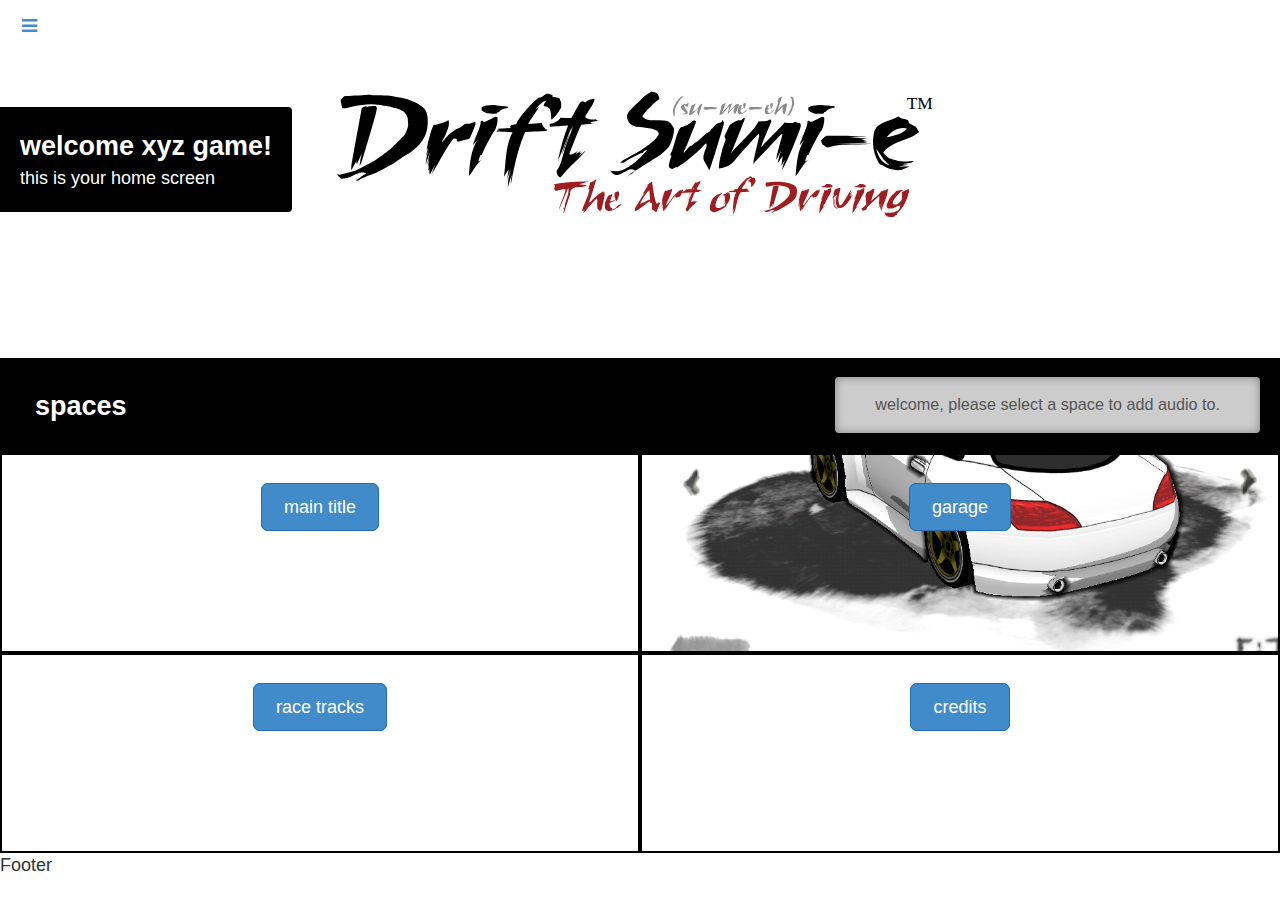
==== index.html @ 36727bef "toying with space selection" ====
<!doctype html>
<html>
<head>
	<meta charset="utf-8">
	<title>autumanary</title>
	<link rel="stylesheet" href="stylesheets/bootstrap-custom.css">
	<link href="//maxcdn.bootstrapcdn.com/font-awesome/4.2.0/css/font-awesome.min.css" rel="stylesheet">
	<link rel="stylesheet" href="stylesheets/main.css">
</head>
<body>
	
	<nav class="drawer">
		<span class="menu-button"><i class="fa fa-bars"></i></span>
		
		<div class="drawer-title">
			<h3><img src="img/autumnary.svg" alt="autumnary logo"></h3>
		</div>

		<div class="">
			<ul>
				<li></li>
				<li></li>
				<li></li>
				<li></li>
			</ul>
		</div>
	</nav>

	<header class="container-fluid">

		<div class="header-title">
			<h2>welcome xyz game!</h2>
			<p>this is your home screen</p>
		</div>

	</header>

	<section id="spaces-selection" class="container-fluid">
		
		<div class="section-title row">
			<h3 class="col-sm-6">spaces</h3>
			<div class="col-sm-6 notification-container">
				<div class="notification-box">
					<p>welcome, please select a space to add audio to.</p>
				</div>
			</div>
		</div>

		<div class="spaces">
			<div class="col-sm-6 space">
				<a href="#" class="button">main title</a>
			</div>
			<div class="col-sm-6 space">
				<img class="garage" src="img/DS_garageE.png" alt="">
				<a href="#" class="button">garage</a>
			</div>
			<div class="col-sm-6 space"><a href="#" class="button">race tracks</a></div>
			<div class="col-sm-6 space"><a href="#" class="button">credits</a></div>
		</div>
	</section>

	<footer>Footer</footer>



</body>
</html>
---- stylesheets/main.css ----
/* line 1, ../sass/_base.scss */
html, body {
  width: 100%;
  margin: 0;
  padding: 0;
}

/* line 7, ../sass/_base.scss */
body {
  font-family: "Century Gothic",CenturyGothic,AppleGothic,sans-serif;
  font-size: 18px;
}

/* line 12, ../sass/_base.scss */
img {
  max-width: 100%;
}

/* line 19, ../sass/_base.scss */
section .section-title {
  background: black;
  color: #fff;
  padding: 0 20px;
}
/* line 24, ../sass/_base.scss */
section .section-title h3 {
  font-size: 150%;
}
/* line 30, ../sass/_base.scss */
section .notification-container .notification-box {
  background: rgba(255, 255, 255, 0.8);
  position: absolute;
  right: 0;
  padding: 0 40px;
  font-size: 90%;
  top: 17px;
  border-radius: 4px;
  box-shadow: inset 0 0 10px rgba(0, 0, 0, 0.36);
  color: #555;
}

/* line 44, ../sass/_base.scss */
.spaces {
  margin: 0 -15px;
}
/* line 47, ../sass/_base.scss */
.spaces .space {
  height: 200px;
  text-align: center;
  border: 2px solid black;
  overflow: hidden;
  filter: blur(50%);
}
/* line 54, ../sass/_base.scss */
.spaces .space img {
  display: block;
  position: absolute;
}
/* line 58, ../sass/_base.scss */
.spaces .space img.garage {
  top: -180px;
}
/* line 63, ../sass/_base.scss */
.spaces .space a {
  border-radius: 7px;
  background: #428BCA;
  border: 1px solid #206FB3;
  color: #fff;
  padding: 13px 22px;
  position: relative;
  top: 40px;
}

/* line 1, ../sass/_drawer.scss */
.drawer {
  position: fixed;
  left: 0px;
  top: 0;
  z-index: 9;
  width: 300px;
  height: 100%;
  background: #141414;
  transform: translate3d(-300px, 0, 0);
}
/* line 11, ../sass/_drawer.scss */
.drawer.open {
  transform: translate3d(0, 0, 0);
}
/* line 15, ../sass/_drawer.scss */
.drawer .menu-button {
  position: absolute;
  top: 14px;
  right: -37px;
  cursor: pointer;
  color: #428bca;
}
/* line 23, ../sass/_drawer.scss */
.drawer .drawer-title {
  background: rgba(255, 255, 255, 0.1);
  padding: 0.5em;
}
/* line 27, ../sass/_drawer.scss */
.drawer .drawer-title h3 {
  text-align: center;
  opacity: 0.6;
}
/* line 31, ../sass/_drawer.scss */
.drawer .drawer-title h3 img {
  width: 75%;
}

/* line 1, ../sass/_header.scss */
header {
  height: 360px;
  position: relative;
  border-bottom: 2px solid #000;
  background: url(../img/ds_logo.svg) no-repeat center center;
  background-size: contain;
}
/* line 8, ../sass/_header.scss */
header .header-title {
  background: #000;
  color: #fff;
  margin: 0 -15px;
  padding: 20px;
  position: absolute;
  top: 30%;
  border-top-right-radius: 4px;
  border-bottom-right-radius: 4px;
}
/* line 18, ../sass/_header.scss */
header .header-title h2, header .header-title p {
  margin: 0;
}
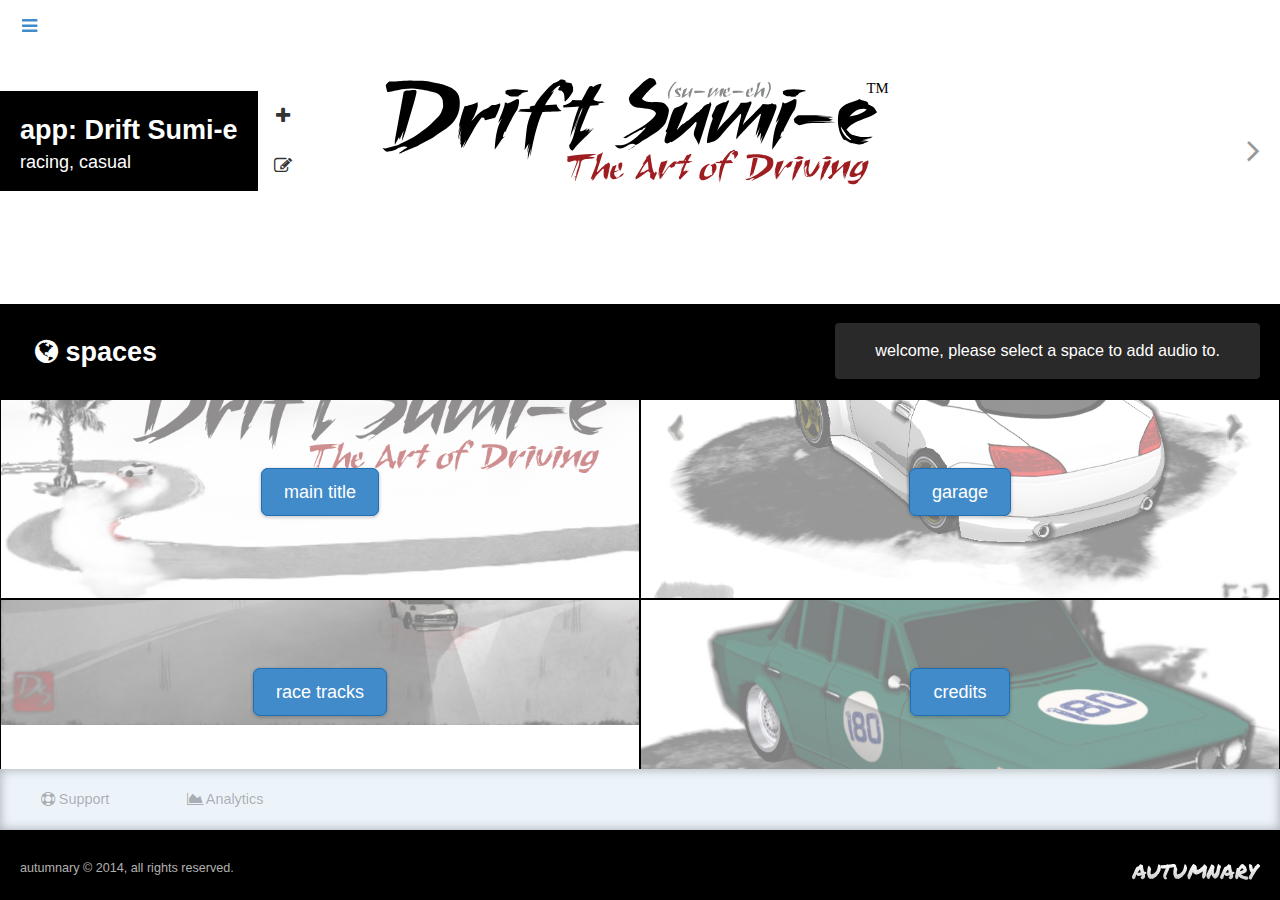
==== commit 01bbb57d: "All pages done through confirmation" ====
--- a/index.html
+++ b/index.html
@@ -2,10 +2,12 @@
 <html>
 <head>
 	<meta charset="utf-8">
-	<title>autumanary</title>
+	<title>autumnary</title>
 	<link rel="stylesheet" href="stylesheets/bootstrap-custom.css">
 	<link href="//maxcdn.bootstrapcdn.com/font-awesome/4.2.0/css/font-awesome.min.css" rel="stylesheet">
 	<link rel="stylesheet" href="stylesheets/main.css">
+
+	<script src="js/jquery-1.11.1.min.js"></script>
 </head>
 <body>
 	
@@ -16,12 +18,12 @@
 			<h3><img src="img/autumnary.svg" alt="autumnary logo"></h3>
 		</div>
 
-		<div class="">
+		<div class="drawer-links">
 			<ul>
-				<li></li>
-				<li></li>
-				<li></li>
-				<li></li>
+				<li><i class="fa fa-tablet" style="margin-right:22px;"></i>&nbsp;&nbsp;apps</li>
+				<li><i class="fa fa-area-chart"></i> analytics</li>
+				<li><i class="fa fa-cogs"></i> settings</li>
+				<li><i class="fa fa-support"></i> support</li>
 			</ul>
 		</div>
 	</nav>
@@ -29,16 +31,24 @@
 	<header class="container-fluid">
 
 		<div class="header-title">
-			<h2>welcome xyz game!</h2>
-			<p>this is your home screen</p>
+			<h2>app: Drift Sumi-e</h2>
+			<p>racing, casual</p>
+
+			<div class="settings">
+				<span><i class="fa fa-plus"></i></span>
+				<span><i class="fa fa-edit"></i></span>
+			</div>
 		</div>
 
+		<div class="arrow-box">
+			<i class="fa fa-angle-right"></i>
+		</div>
 	</header>
 
 	<section id="spaces-selection" class="container-fluid">
 		
 		<div class="section-title row">
-			<h3 class="col-sm-6">spaces</h3>
+			<h3 class="col-sm-6"><i class="fa fa-globe"></i> spaces</h3>
 			<div class="col-sm-6 notification-container">
 				<div class="notification-box">
 					<p>welcome, please select a space to add audio to.</p>
@@ -48,20 +58,84 @@
 
 		<div class="spaces">
 			<div class="col-sm-6 space">
-				<a href="#" class="button">main title</a>
+				<img class="title" src="img/DS_Banner.png" alt="">
+				<a href="main-title.html" class="button">main title</a>
 			</div>
 			<div class="col-sm-6 space">
 				<img class="garage" src="img/DS_garageE.png" alt="">
 				<a href="#" class="button">garage</a>
 			</div>
-			<div class="col-sm-6 space"><a href="#" class="button">race tracks</a></div>
-			<div class="col-sm-6 space"><a href="#" class="button">credits</a></div>
+			<div class="col-sm-6 space">
+				<img class="tracks" src="img/DS_in-game.png" alt="">
+				<a href="#" class="button">race tracks</a>
+			</div>
+			<div class="col-sm-6 space">
+				<img class="credits" src="img/DS_garageD-rs.jpg" alt="">
+				<a href="#" class="button">credits</a>
+			</div>
 		</div>
 	</section>
 
-	<footer>Footer</footer>
+	<div class="row thin-banner-ad">
+		<span class="support">
+			<i class="fa fa-support"></i>
+			Support
+		</span>
+		<span class="support">
+			<i class="fa fa-area-chart"></i>
+			Analytics
+		</span>
+	</div>
+
+	<footer>
+		<p>autumnary &copy; 2014, all rights reserved.</p>
+		<img src="img/autumnary.svg" alt="autumnary logo">
+	</footer>
 
 
 
+
+
+	<script src="js/drawer.js"></script>
 </body>
-</html>+</html>
+
+
+
+
+
+
+
+
+
+
+
+
+
+
+
+
+
+
+
+
+
+
+
+
+
+
+
+
+
+
+
+
+
+
+
+
+
+
+
+
--- a/stylesheets/main.css
+++ b/stylesheets/main.css
@@ -9,58 +9,346 @@
 body {
   font-family: "Century Gothic",CenturyGothic,AppleGothic,sans-serif;
   font-size: 18px;
-}
-
-/* line 12, ../sass/_base.scss */
+  overflow-x: hidden;
+}
+
+/* line 13, ../sass/_base.scss */
 img {
   max-width: 100%;
 }
 
-/* line 19, ../sass/_base.scss */
+/* == helpers == */
+/* line 20, ../sass/_base.scss */
+.center {
+  text-align: center;
+}
+
+/* ============= */
+/* line 28, ../sass/_base.scss */
 section .section-title {
   background: black;
   color: #fff;
   padding: 0 20px;
 }
-/* line 24, ../sass/_base.scss */
+/* line 33, ../sass/_base.scss */
 section .section-title h3 {
   font-size: 150%;
 }
-/* line 30, ../sass/_base.scss */
+/* line 39, ../sass/_base.scss */
 section .notification-container .notification-box {
-  background: rgba(255, 255, 255, 0.8);
+  background: rgba(255, 255, 255, 0.16);
   position: absolute;
   right: 0;
   padding: 0 40px;
   font-size: 90%;
   top: 17px;
+  color: #fff;
   border-radius: 4px;
-  box-shadow: inset 0 0 10px rgba(0, 0, 0, 0.36);
-  color: #555;
-}
-
-/* line 44, ../sass/_base.scss */
+}
+
+/* line 52, ../sass/_base.scss */
+.search-filter-container {
+  padding: 50px 0;
+}
+/* line 55, ../sass/_base.scss */
+.search-filter-container input {
+  text-indent: 1em;
+  height: 44px;
+  width: 100%;
+}
+
+/* line 64, ../sass/_base.scss */
+.final-review .review-item {
+  height: 380px;
+}
+/* line 69, ../sass/_base.scss */
+.final-review .review-item h1, .final-review .review-item h3 {
+  margin: 0;
+}
+/* line 72, ../sass/_base.scss */
+.final-review .review-item h1 .fa, .final-review .review-item h3 .fa {
+  margin-left: 9px;
+}
+/* line 77, ../sass/_base.scss */
+.final-review .review-item h1 {
+  margin-top: 45px;
+}
+/* line 81, ../sass/_base.scss */
+.final-review .review-item h3 {
+  margin-left: 95px;
+}
+/* line 85, ../sass/_base.scss */
+.final-review .review-item ul {
+  list-style: none;
+  padding: 0;
+  margin-top: 60px;
+  width: 220px;
+}
+/* line 91, ../sass/_base.scss */
+.final-review .review-item ul li {
+  margin-bottom: 20px;
+}
+/* line 94, ../sass/_base.scss */
+.final-review .review-item ul li span {
+  width: 100px;
+}
+/* line 97, ../sass/_base.scss */
+.final-review .review-item ul li span:nth-child(2) {
+  float: right;
+  text-align: left;
+  color: #777;
+}
+/* line 106, ../sass/_base.scss */
+.final-review .review-item .fa-play {
+  border: 2px solid #333;
+  border-radius: 50%;
+  width: 55px;
+  height: 55px;
+  text-align: center;
+  padding-top: 9px;
+  padding-left: 9px;
+  cursor: pointer;
+  opacity: 0.7;
+  position: relative;
+  top: 14px;
+  margin-right: 20px;
+}
+/* line 124, ../sass/_base.scss */
+.final-review .review-item .fa-play:hover {
+  opacity: 1;
+}
+/* line 129, ../sass/_base.scss */
+.final-review .review-item .proceed {
+  position: absolute;
+  bottom: 20px;
+  right: 20px;
+}
+/* line 134, ../sass/_base.scss */
+.final-review .review-item .proceed a {
+  display: block;
+  padding: 13px 22px;
+  float: left;
+  margin: 0 7px;
+  letter-spacing: 1px;
+  text-decoration: none;
+  border-radius: 7px;
+  transition: all 0.3s ease;
+}
+/* line 144, ../sass/_base.scss */
+.final-review .review-item .proceed a.confirm {
+  background: #5cb85c;
+  color: rgba(255, 255, 255, 0.9);
+}
+/* line 148, ../sass/_base.scss */
+.final-review .review-item .proceed a.confirm:hover {
+  background: #52ae52;
+  color: white;
+}
+/* line 154, ../sass/_base.scss */
+.final-review .review-item .proceed a.cancel {
+  color: rgba(0, 0, 0, 0.4);
+}
+/* line 157, ../sass/_base.scss */
+.final-review .review-item .proceed a.cancel:hover {
+  color: #c50015;
+}
+
+/* line 166, ../sass/_base.scss */
+.big-confirm {
+  text-align: center;
+  margin-top: 20px;
+}
+/* line 170, ../sass/_base.scss */
+.big-confirm .fa-check {
+  font-size: 800%;
+}
+/* line 174, ../sass/_base.scss */
+.big-confirm .go-on-btns {
+  margin: 60px auto 0;
+}
+/* line 177, ../sass/_base.scss */
+.big-confirm .go-on-btns a {
+  display: block;
+  border-radius: 7px;
+  background: #428BCA;
+  border: 1px solid #206FB3;
+  color: #fff;
+  padding: 13px 22px;
+  text-decoration: none;
+  margin: 0 7px;
+  transition: all 0.3s ease;
+}
+/* line 188, ../sass/_base.scss */
+.big-confirm .go-on-btns a:hover {
+  background: #327bbA;
+}
+
+/* line 1, ../sass/_drawer.scss */
+.drawer {
+  position: fixed;
+  left: -200px;
+  top: 0;
+  z-index: 9;
+  width: 200px;
+  height: 100%;
+  background: #141414;
+  transition: all 0.4s ease;
+}
+/* line 11, ../sass/_drawer.scss */
+.drawer.open {
+  left: 0;
+  box-shadow: 1px 0 6px 1px rgba(0, 0, 0, 0.3);
+}
+/* line 16, ../sass/_drawer.scss */
+.drawer .menu-button {
+  position: absolute;
+  top: 14px;
+  right: -37px;
+  cursor: pointer;
+  color: #428bca;
+}
+/* line 24, ../sass/_drawer.scss */
+.drawer .drawer-title {
+  background: rgba(255, 255, 255, 0.1);
+  padding: 0.1em;
+}
+/* line 28, ../sass/_drawer.scss */
+.drawer .drawer-title h3 {
+  text-align: center;
+  opacity: 0.8;
+}
+/* line 32, ../sass/_drawer.scss */
+.drawer .drawer-title h3 img {
+  width: 70%;
+}
+/* line 38, ../sass/_drawer.scss */
+.drawer .drawer-links {
+  margin-top: 80px;
+}
+/* line 41, ../sass/_drawer.scss */
+.drawer .drawer-links ul {
+  list-style: none;
+  padding: 0;
+}
+/* line 45, ../sass/_drawer.scss */
+.drawer .drawer-links ul li {
+  padding: 9px 20px;
+  color: #ddd;
+  margin: 20px 0;
+  cursor: pointer;
+  transition: all 0.3s ease;
+}
+/* line 52, ../sass/_drawer.scss */
+.drawer .drawer-links ul li:hover {
+  background: #ddd;
+  color: #333;
+}
+/* line 57, ../sass/_drawer.scss */
+.drawer .drawer-links ul li .fa {
+  margin-right: 20px;
+}
+
+/* line 1, ../sass/_header.scss */
+header {
+  height: 306px;
+  position: relative;
+  border-bottom: 2px solid #000;
+  background: url(../img/ds_logo.svg) no-repeat center center;
+  background-size: contain;
+}
+/* line 8, ../sass/_header.scss */
+header .header-title {
+  background: #000;
+  color: #fff;
+  margin: 0 -15px;
+  padding: 20px;
+  position: absolute;
+  top: 30%;
+  height: 100px;
+}
+/* line 17, ../sass/_header.scss */
+header .header-title h2, header .header-title p {
+  margin: 0;
+}
+/* line 25, ../sass/_header.scss */
+header .header-title .settings {
+  width: 50px;
+  height: 50%;
+  position: absolute;
+  left: 100%;
+  top: 0;
+}
+/* line 32, ../sass/_header.scss */
+header .header-title .settings span {
+  display: block;
+  width: 100%;
+  height: 100%;
+  float: left;
+  color: #333;
+  text-align: center;
+  line-height: 50px;
+  cursor: pointer;
+  transition: all 0.2s ease;
+}
+/* line 43, ../sass/_header.scss */
+header .header-title .settings span:hover {
+  background: rgba(66, 139, 202, 0.2);
+}
+/* line 50, ../sass/_header.scss */
+header .arrow-box {
+  position: absolute;
+  right: 0;
+  top: 0;
+  line-height: 301px;
+  padding: 0 20px;
+  font-size: 200%;
+  opacity: 0.5;
+  height: 100%;
+  transition: all 0.3s ease;
+  cursor: pointer;
+}
+/* line 62, ../sass/_header.scss */
+header .arrow-box:hover {
+  opacity: 1;
+}
+
+/* line 1, ../sass/_spaces.scss */
 .spaces {
   margin: 0 -15px;
 }
-/* line 47, ../sass/_base.scss */
+/* line 4, ../sass/_spaces.scss */
 .spaces .space {
   height: 200px;
   text-align: center;
-  border: 2px solid black;
+  border: 1px solid black;
   overflow: hidden;
   filter: blur(50%);
-}
-/* line 54, ../sass/_base.scss */
+  padding: 0;
+}
+/* line 12, ../sass/_spaces.scss */
+.spaces .space:hover img {
+  opacity: 1;
+}
+/* line 16, ../sass/_spaces.scss */
 .spaces .space img {
   display: block;
   position: absolute;
-}
-/* line 58, ../sass/_base.scss */
+  opacity: 0.5;
+  transition: all 0.5s ease;
+}
+/* line 22, ../sass/_spaces.scss */
 .spaces .space img.garage {
   top: -180px;
 }
-/* line 63, ../sass/_base.scss */
+/* line 26, ../sass/_spaces.scss */
+.spaces .space img.tracks {
+  top: -300px;
+}
+/* line 30, ../sass/_spaces.scss */
+.spaces .space img.title {
+  top: -150px;
+}
+/* line 39, ../sass/_spaces.scss */
 .spaces .space a {
   border-radius: 7px;
   background: #428BCA;
@@ -68,67 +356,218 @@
   color: #fff;
   padding: 13px 22px;
   position: relative;
-  top: 40px;
-}
-
-/* line 1, ../sass/_drawer.scss */
-.drawer {
+  top: 80px;
+  text-decoration: none;
+  box-shadow: 0px 1px 3px 1px rgba(0, 0, 0, 0.17);
+}
+
+/* line 1, ../sass/_soundtracks.scss */
+#soundtracks {
+  margin: 0 -15px;
+}
+/* line 3, ../sass/_soundtracks.scss */
+#soundtracks .categories {
+  height: auto;
+  margin-bottom: 320px;
+}
+/* line 7, ../sass/_soundtracks.scss */
+#soundtracks .categories h4 {
+  padding: 0 20px;
+  text-align: center;
+  height: 30px;
+}
+/* line 13, ../sass/_soundtracks.scss */
+#soundtracks .categories .row {
+  margin: 0;
+  height: 300px;
+}
+/* line 17, ../sass/_soundtracks.scss */
+#soundtracks .categories .row .category {
+  height: 100%;
+  border: 1px solid #000;
+  cursor: pointer;
+  opacity: 0.8;
+  transition: all 0.3s ease;
+  outline: 1px solid #000;
+}
+/* line 25, ../sass/_soundtracks.scss */
+#soundtracks .categories .row .category:hover {
+  opacity: 1;
+}
+/* line 29, ../sass/_soundtracks.scss */
+#soundtracks .categories .row .category .category-title {
+  background: rgba(0, 0, 0, 0.7);
+  color: rgba(255, 255, 255, 0.8);
+  position: absolute;
+  right: 0;
+  height: 100%;
+  width: 70px;
+}
+/* line 37, ../sass/_soundtracks.scss */
+#soundtracks .categories .row .category .category-title span {
+  display: inline-block;
+  position: absolute;
+  transform: rotate(-90deg);
+  margin-top: 120px;
+  font-size: 150%;
+  white-space: nowrap;
+}
+/* line 48, ../sass/_soundtracks.scss */
+#soundtracks .categories .row .category.action {
+  background: url(../img/action.jpg) no-repeat;
+  background-position: center center;
+  background-size: cover;
+}
+/* line 53, ../sass/_soundtracks.scss */
+#soundtracks .categories .row .category.action span {
+  left: 0px;
+}
+/* line 58, ../sass/_soundtracks.scss */
+#soundtracks .categories .row .category.endless {
+  background: url(../img/endless.jpg) no-repeat;
+  background-position: center center;
+  background-size: cover;
+}
+/* line 63, ../sass/_soundtracks.scss */
+#soundtracks .categories .row .category.endless span {
+  left: -48px;
+}
+/* line 68, ../sass/_soundtracks.scss */
+#soundtracks .categories .row .category.racing {
+  background: url(../img/racing.jpg) no-repeat;
+  background-position: center center;
+  background-size: cover;
+}
+/* line 78, ../sass/_soundtracks.scss */
+#soundtracks .categories .row .category.shooter {
+  background: url(../img/shooter.jpg) no-repeat;
+  background-position: center center;
+  background-size: cover;
+}
+/* line 83, ../sass/_soundtracks.scss */
+#soundtracks .categories .row .category.shooter span {
+  left: -50px;
+}
+/* line 88, ../sass/_soundtracks.scss */
+#soundtracks .categories .row .category.coins {
+  background: url(../img/coins.jpg) no-repeat;
+  background-position: center center;
+  background-size: cover;
+}
+/* line 93, ../sass/_soundtracks.scss */
+#soundtracks .categories .row .category.coins span {
+  left: 7px;
+}
+/* line 98, ../sass/_soundtracks.scss */
+#soundtracks .categories .row .category.jumps {
+  background: url(../img/jump.jpg) no-repeat;
+  background-position: center top;
+  background-size: cover;
+}
+/* line 103, ../sass/_soundtracks.scss */
+#soundtracks .categories .row .category.jumps span {
+  left: 0px;
+}
+/* line 108, ../sass/_soundtracks.scss */
+#soundtracks .categories .row .category.projectiles {
+  background: url(../img/shoot.jpg) no-repeat;
+  background-position: center center;
+  background-size: cover;
+}
+/* line 113, ../sass/_soundtracks.scss */
+#soundtracks .categories .row .category.projectiles span {
+  left: -23px;
+}
+/* line 118, ../sass/_soundtracks.scss */
+#soundtracks .categories .row .category.explosions {
+  background: url(../img/explosion.jpg) no-repeat;
+  background-position: center center;
+  background-size: cover;
+}
+/* line 123, ../sass/_soundtracks.scss */
+#soundtracks .categories .row .category.explosions span {
+  left: -24px;
+}
+
+/* line 2, ../sass/_catalog.scss */
+.catalog ul {
+  list-style: none;
+  padding: 0;
+  width: 100%;
+  text-align: center;
+}
+/* line 8, ../sass/_catalog.scss */
+.catalog ul li {
+  display: inline-block;
+  padding: 0 20px;
+  color: rgba(66, 139, 202, 0.7);
+  cursor: pointer;
+}
+/* line 14, ../sass/_catalog.scss */
+.catalog ul li.active {
+  color: #428bca;
+  border: 1px solid #428bca;
+  border-radius: 7px;
+}
+/* line 20, ../sass/_catalog.scss */
+.catalog ul li:hover:not(.active) {
+  color: #428bca;
+}
+
+/* line 1, ../sass/_bottom-banner.scss */
+.thin-banner-ad {
+  height: 61px;
+  background: #ECF3F9;
+  box-shadow: inset 0 0 11px 0 rgba(0, 0, 0, 0.3);
+  width: 100%;
+  padding: 0;
+  margin-left: 0;
+  text-align: left;
   position: fixed;
-  left: 0px;
-  top: 0;
-  z-index: 9;
-  width: 300px;
+  bottom: 70px;
+  z-index: 99;
+}
+/* line 13, ../sass/_bottom-banner.scss */
+.thin-banner-ad span {
+  display: block;
+  width: 150px;
   height: 100%;
-  background: #141414;
-  transform: translate3d(-300px, 0, 0);
-}
-/* line 11, ../sass/_drawer.scss */
-.drawer.open {
-  transform: translate3d(0, 0, 0);
-}
-/* line 15, ../sass/_drawer.scss */
-.drawer .menu-button {
-  position: absolute;
-  top: 14px;
-  right: -37px;
-  cursor: pointer;
-  color: #428bca;
-}
-/* line 23, ../sass/_drawer.scss */
-.drawer .drawer-title {
-  background: rgba(255, 255, 255, 0.1);
-  padding: 0.5em;
-}
-/* line 27, ../sass/_drawer.scss */
-.drawer .drawer-title h3 {
-  text-align: center;
-  opacity: 0.6;
-}
-/* line 31, ../sass/_drawer.scss */
-.drawer .drawer-title h3 img {
-  width: 75%;
-}
-
-/* line 1, ../sass/_header.scss */
-header {
-  height: 360px;
-  position: relative;
-  border-bottom: 2px solid #000;
-  background: url(../img/ds_logo.svg) no-repeat center center;
-  background-size: contain;
-}
-/* line 8, ../sass/_header.scss */
-header .header-title {
+  float: left;
+  text-align: center;
+  vertical-align: middle;
+  color: rgba(0, 0, 0, 0.3);
+  cursor: pointer;
+  transition: all 0.2s ease;
+  font-size: 80%;
+  line-height: 61px;
+}
+/* line 26, ../sass/_bottom-banner.scss */
+.thin-banner-ad span:hover {
+  color: black;
+  background: rgba(255, 255, 255, 0.5);
+}
+
+/* line 1, ../sass/_footer.scss */
+footer {
   background: #000;
   color: #fff;
-  margin: 0 -15px;
-  padding: 20px;
-  position: absolute;
-  top: 30%;
-  border-top-right-radius: 4px;
-  border-bottom-right-radius: 4px;
-}
-/* line 18, ../sass/_header.scss */
-header .header-title h2, header .header-title p {
-  margin: 0;
-}
+  position: fixed;
+  bottom: 0;
+  width: 100%;
+  height: 70px;
+  z-index: 99;
+}
+/* line 9, ../sass/_footer.scss */
+footer img {
+  position: absolute;
+  right: 20px;
+  bottom: 20px;
+  max-width: 10%;
+}
+/* line 16, ../sass/_footer.scss */
+footer p {
+  font-size: 70%;
+  color: rgba(255, 255, 255, 0.7);
+  line-height: 50px;
+  text-indent: 20px;
+}
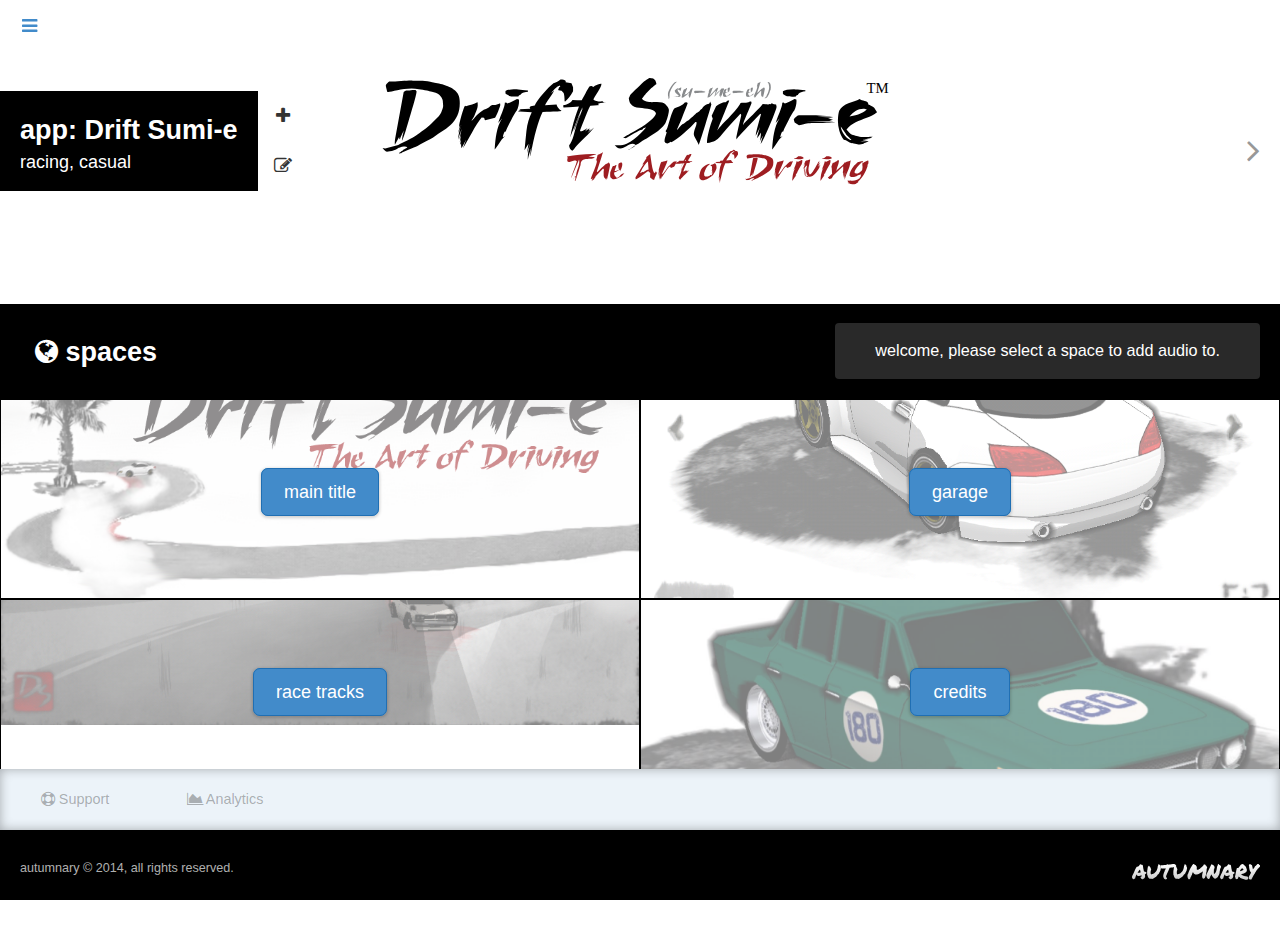
==== commit 75db630c: "permanently changed catalog2 to catalog and fixed scorlling issue" ====
--- a/index.html
+++ b/index.html
@@ -75,7 +75,7 @@
 			</div>
 		</div>
 	</section>
-
+    <div class="row placeholder"></div>
 	<div class="row thin-banner-ad">
 		<span class="support">
 			<i class="fa fa-support"></i>
--- a/stylesheets/main.css
+++ b/stylesheets/main.css
@@ -365,23 +365,23 @@
 #soundtracks {
   margin: 0 -15px;
 }
-/* line 3, ../sass/_soundtracks.scss */
+/* line 4, ../sass/_soundtracks.scss */
 #soundtracks .categories {
   height: auto;
-  margin-bottom: 320px;
-}
-/* line 7, ../sass/_soundtracks.scss */
+  margin-bottom: 132px;
+}
+/* line 8, ../sass/_soundtracks.scss */
 #soundtracks .categories h4 {
   padding: 0 20px;
   text-align: center;
   height: 30px;
 }
-/* line 13, ../sass/_soundtracks.scss */
+/* line 14, ../sass/_soundtracks.scss */
 #soundtracks .categories .row {
   margin: 0;
   height: 300px;
 }
-/* line 17, ../sass/_soundtracks.scss */
+/* line 18, ../sass/_soundtracks.scss */
 #soundtracks .categories .row .category {
   height: 100%;
   border: 1px solid #000;
@@ -390,11 +390,11 @@
   transition: all 0.3s ease;
   outline: 1px solid #000;
 }
-/* line 25, ../sass/_soundtracks.scss */
+/* line 26, ../sass/_soundtracks.scss */
 #soundtracks .categories .row .category:hover {
   opacity: 1;
 }
-/* line 29, ../sass/_soundtracks.scss */
+/* line 30, ../sass/_soundtracks.scss */
 #soundtracks .categories .row .category .category-title {
   background: rgba(0, 0, 0, 0.7);
   color: rgba(255, 255, 255, 0.8);
@@ -403,7 +403,7 @@
   height: 100%;
   width: 70px;
 }
-/* line 37, ../sass/_soundtracks.scss */
+/* line 38, ../sass/_soundtracks.scss */
 #soundtracks .categories .row .category .category-title span {
   display: inline-block;
   position: absolute;
@@ -412,82 +412,83 @@
   font-size: 150%;
   white-space: nowrap;
 }
-/* line 48, ../sass/_soundtracks.scss */
+/* line 49, ../sass/_soundtracks.scss */
 #soundtracks .categories .row .category.action {
   background: url(../img/action.jpg) no-repeat;
   background-position: center center;
   background-size: cover;
 }
-/* line 53, ../sass/_soundtracks.scss */
+/* line 54, ../sass/_soundtracks.scss */
 #soundtracks .categories .row .category.action span {
   left: 0px;
 }
-/* line 58, ../sass/_soundtracks.scss */
+/* line 59, ../sass/_soundtracks.scss */
 #soundtracks .categories .row .category.endless {
   background: url(../img/endless.jpg) no-repeat;
   background-position: center center;
   background-size: cover;
 }
-/* line 63, ../sass/_soundtracks.scss */
+/* line 64, ../sass/_soundtracks.scss */
 #soundtracks .categories .row .category.endless span {
   left: -48px;
 }
-/* line 68, ../sass/_soundtracks.scss */
+/* line 69, ../sass/_soundtracks.scss */
 #soundtracks .categories .row .category.racing {
   background: url(../img/racing.jpg) no-repeat;
   background-position: center center;
   background-size: cover;
 }
-/* line 78, ../sass/_soundtracks.scss */
+/* line 79, ../sass/_soundtracks.scss */
 #soundtracks .categories .row .category.shooter {
   background: url(../img/shooter.jpg) no-repeat;
   background-position: center center;
   background-size: cover;
 }
-/* line 83, ../sass/_soundtracks.scss */
+/* line 84, ../sass/_soundtracks.scss */
 #soundtracks .categories .row .category.shooter span {
   left: -50px;
 }
-/* line 88, ../sass/_soundtracks.scss */
+/* line 89, ../sass/_soundtracks.scss */
 #soundtracks .categories .row .category.coins {
   background: url(../img/coins.jpg) no-repeat;
   background-position: center center;
   background-size: cover;
 }
-/* line 93, ../sass/_soundtracks.scss */
+/* line 94, ../sass/_soundtracks.scss */
 #soundtracks .categories .row .category.coins span {
   left: 7px;
 }
-/* line 98, ../sass/_soundtracks.scss */
+/* line 99, ../sass/_soundtracks.scss */
 #soundtracks .categories .row .category.jumps {
   background: url(../img/jump.jpg) no-repeat;
   background-position: center top;
   background-size: cover;
 }
-/* line 103, ../sass/_soundtracks.scss */
+/* line 104, ../sass/_soundtracks.scss */
 #soundtracks .categories .row .category.jumps span {
   left: 0px;
 }
-/* line 108, ../sass/_soundtracks.scss */
+/* line 109, ../sass/_soundtracks.scss */
 #soundtracks .categories .row .category.projectiles {
   background: url(../img/shoot.jpg) no-repeat;
   background-position: center center;
   background-size: cover;
 }
-/* line 113, ../sass/_soundtracks.scss */
+/* line 114, ../sass/_soundtracks.scss */
 #soundtracks .categories .row .category.projectiles span {
   left: -23px;
 }
-/* line 118, ../sass/_soundtracks.scss */
+/* line 119, ../sass/_soundtracks.scss */
 #soundtracks .categories .row .category.explosions {
   background: url(../img/explosion.jpg) no-repeat;
   background-position: center center;
   background-size: cover;
 }
-/* line 123, ../sass/_soundtracks.scss */
+/* line 124, ../sass/_soundtracks.scss */
 #soundtracks .categories .row .category.explosions span {
   left: -24px;
 }
+
 
 /* line 2, ../sass/_catalog.scss */
 .catalog ul {
@@ -571,3 +572,8 @@
   line-height: 50px;
   text-indent: 20px;
 }
+
+/*fix for scroll issue*/
+.placeholder {
+    height: 131px;
+}